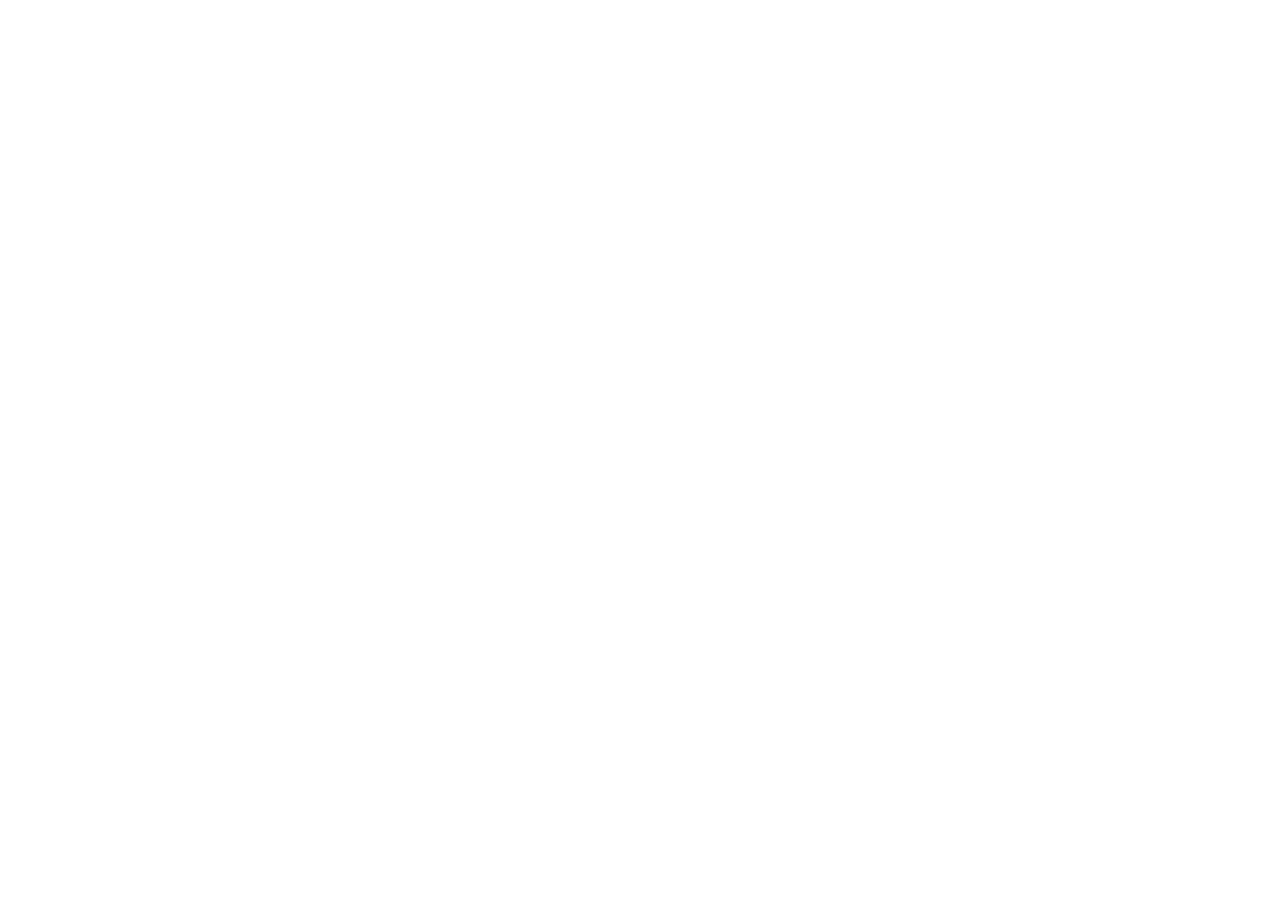
==== index.html @ 4ab43dff "first commit" ====
<!DOCTYPE html>
<html lang="en">
<head>
    <meta charset="UTF-8">
    <meta http-equiv="X-UA-Compatible" content="IE=edge">
    <meta name="viewport" content="width=device-width, initial-scale=1.0">
    <title>Frontend Store</title>
    
    <link rel="stylesheet" href="css/normalize.css">

    <link rel="preconnect" href="https://fonts.googleapis.com">
    <link rel="preconnect" href="https://fonts.gstatic.com" crossorigin>
    <link href="https://fonts.googleapis.com/css2?family=Staatliches&display=swap" rel="stylesheet">
    
    <link rel="stylesheet" href="css/styles.css">
</head>
<body>
    
</body>
</html>
---- css/styles.css ----
:root{
    --primario: #9C27B0;
    --primario-oscuro: #89119D;
    --secundario: #FFCE00;
    --secundario-oscuro: rgb(233,287,2);
    --blanco: #FFF;
    --negro: #000;

    --fuente-principal: 'Staatliches', cursive;
}
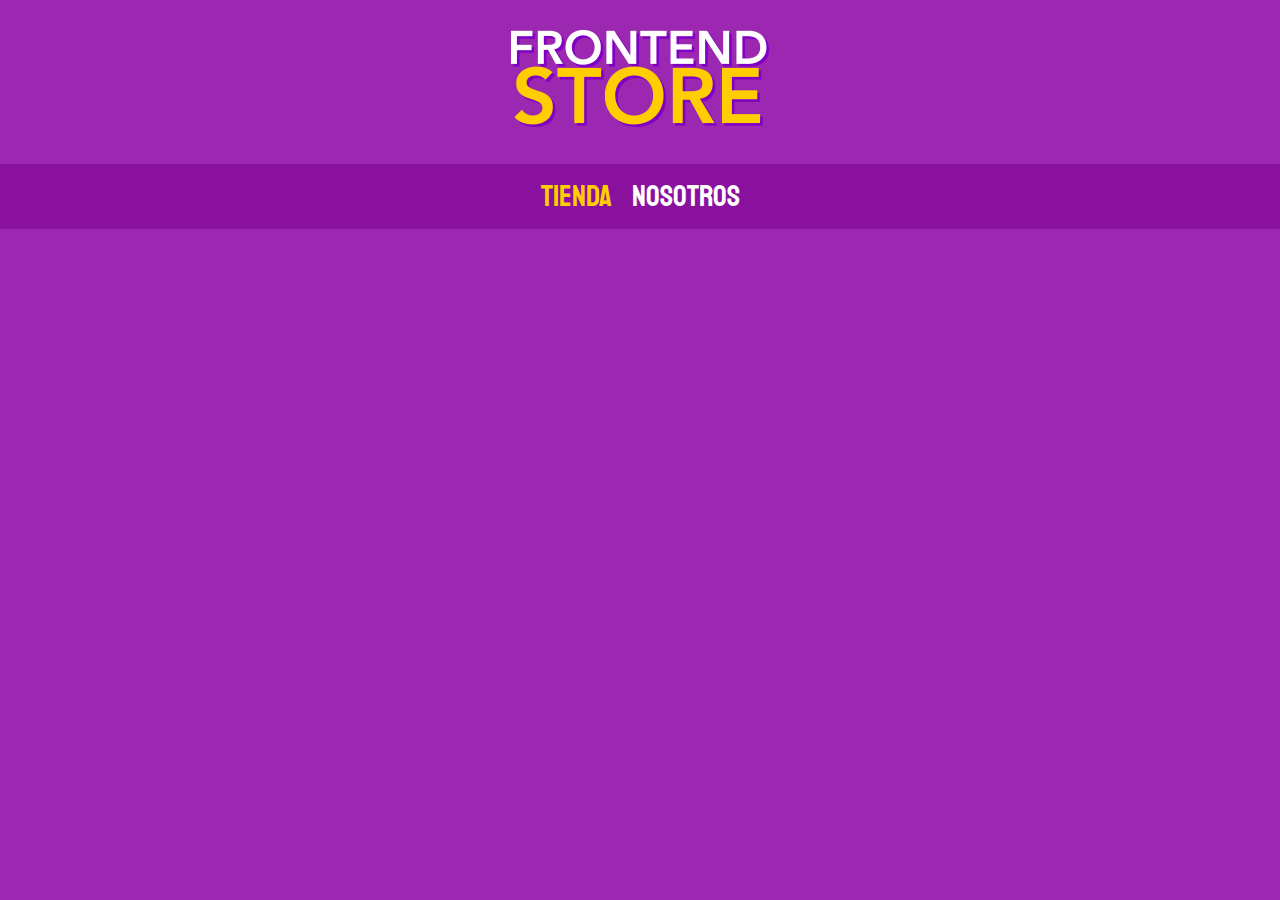
==== commit ff39291a: "Add header and Nav (BEM intro)" ====
--- a/index.html
+++ b/index.html
@@ -5,7 +5,7 @@
     <meta http-equiv="X-UA-Compatible" content="IE=edge">
     <meta name="viewport" content="width=device-width, initial-scale=1.0">
     <title>Frontend Store</title>
-    
+
     <link rel="stylesheet" href="css/normalize.css">
 
     <link rel="preconnect" href="https://fonts.googleapis.com">
@@ -15,6 +15,17 @@
     <link rel="stylesheet" href="css/styles.css">
 </head>
 <body>
+
+    <header class="header">
+        <a href="index.html">
+            <img class="header__logo" src="/img/logo.png" alt="logo">
+        </a>
+    </header>
+
+    <nav class="navegacion">
+        <a class="navegacion__enlace navegacion__enlace--active" href="#">Tienda</a>
+        <a class="navegacion__enlace" href="#">Nosotros</a>
+    </nav>
     
 </body>
 </html>--- a/css/styles.css
+++ b/css/styles.css
@@ -7,4 +7,91 @@
     --negro: #000;
 
     --fuente-principal: 'Staatliches', cursive;
+}
+
+/* apply a natural box layout model to all elements, but allowing components to change */
+html {
+    box-sizing: border-box;
+    font-size: 62.5%; /* Para que 1 rem sea igual a 10px */
+}
+
+*, *:before, *:after {
+    box-sizing: inherit;
+}
+
+/* Globales */
+
+body{
+    background-color: var(--primario);
+    font-size: 1.6rem; /* 16px */
+    line-height: 1.5;
+}
+
+p{
+    font-size: 1.8rem;
+    font-family: Arial, Helvetica, sans-serif;
+    color: var(--blanco);
+}
+
+a{
+    text-decoration: none;
+}
+
+img {
+    max-width: 100%;
+}
+
+h1,h2,h3{
+    text-align: center;
+    color: var(--secundario);
+    font-family: var(--fuente-principal);
+}
+
+h1{
+    font-size: 4rem;
+}
+
+h2{
+    font-size: 3.2rem;
+}
+
+h3{
+    font-size: 2.4rem;
+}
+
+/* ------Utilities--------- */
+
+.main-container{
+    max-width: 120rem;
+    margin: 0 auto
+}
+
+
+/* ------  BEM  --------- */
+.header{
+    display: flex;
+    justify-content: center;
+}
+
+.header__logo{
+    margin: 3rem 0;
+}
+
+.navegacion{
+    background-color: var(--primario-oscuro);
+    padding: 1rem 0;
+    display: flex;
+    justify-content: center;
+    gap: 2rem;
+}
+
+.navegacion__enlace{
+    font-family: var(--fuente-principal);
+    color: var(--blanco);
+    font-size: 3rem;
+}
+
+.navegacion__enlace:hover,
+.navegacion__enlace--active{
+    color: var(--secundario);
 }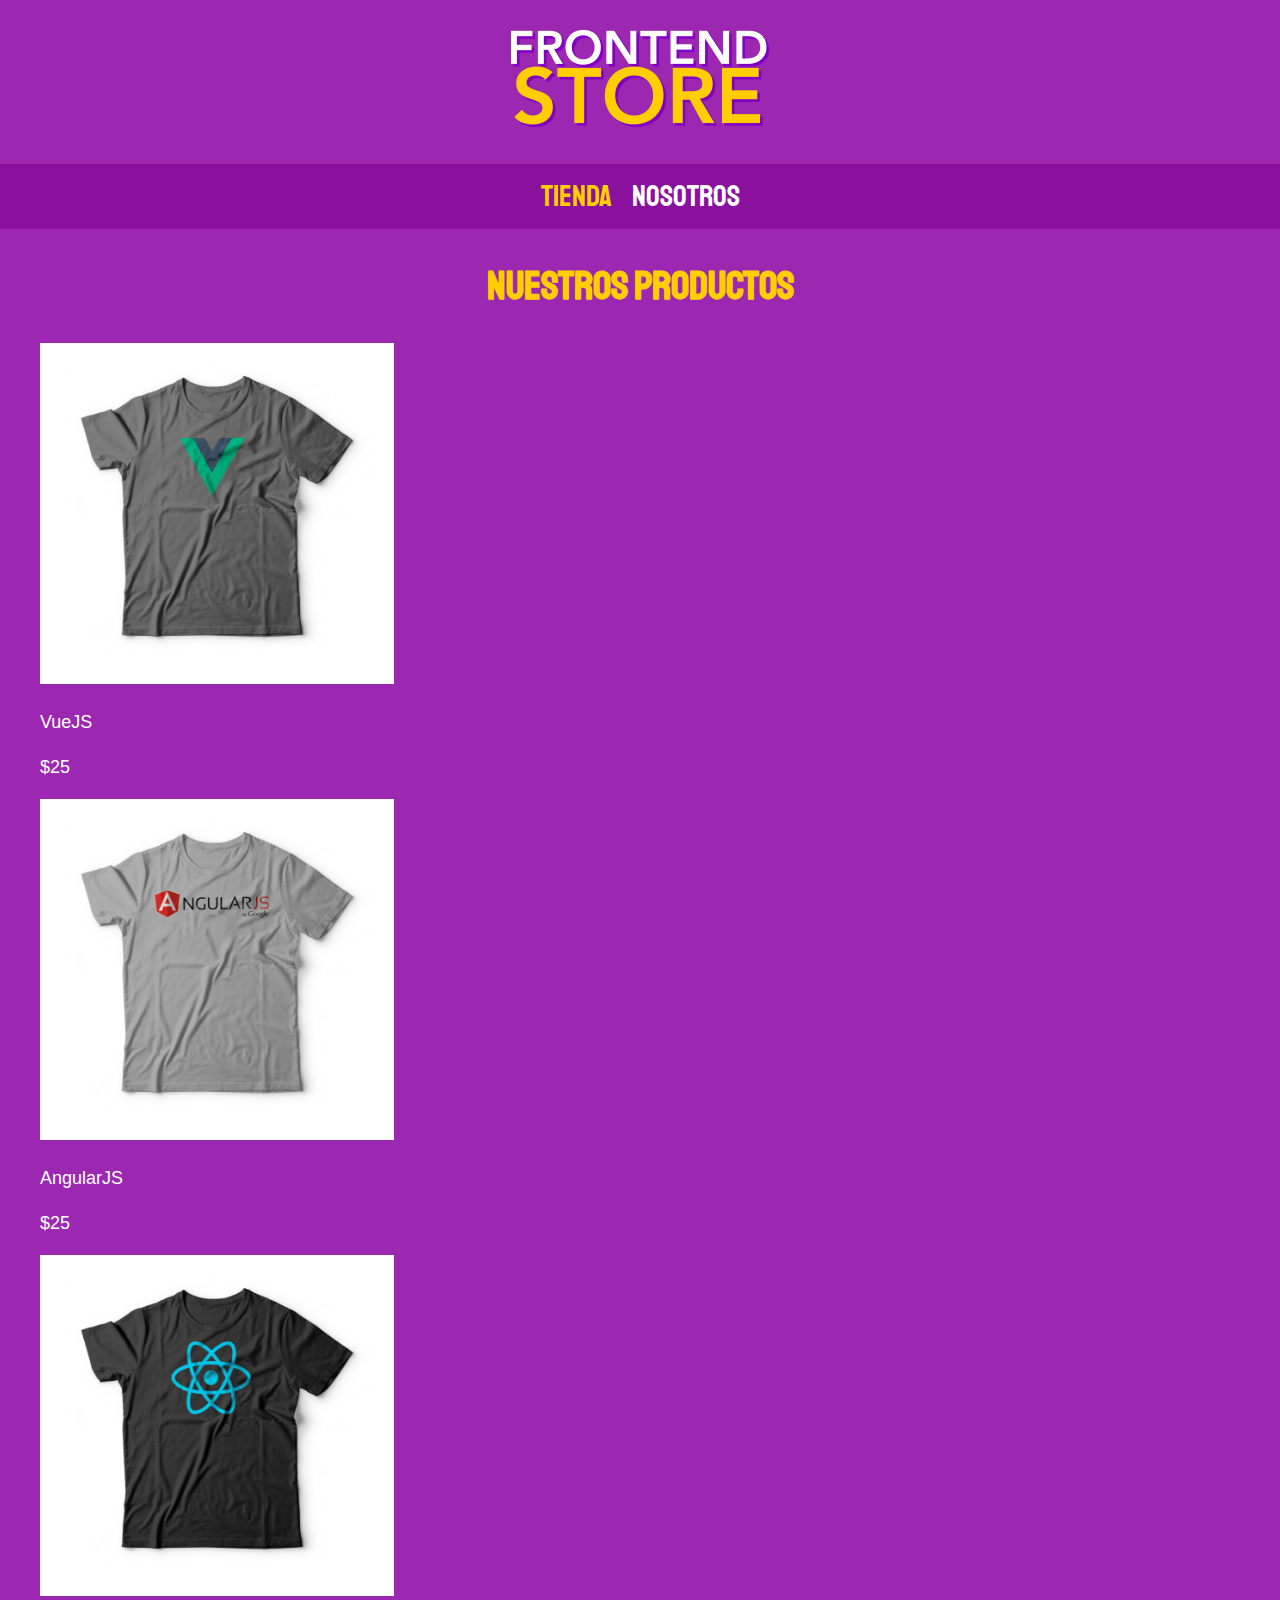
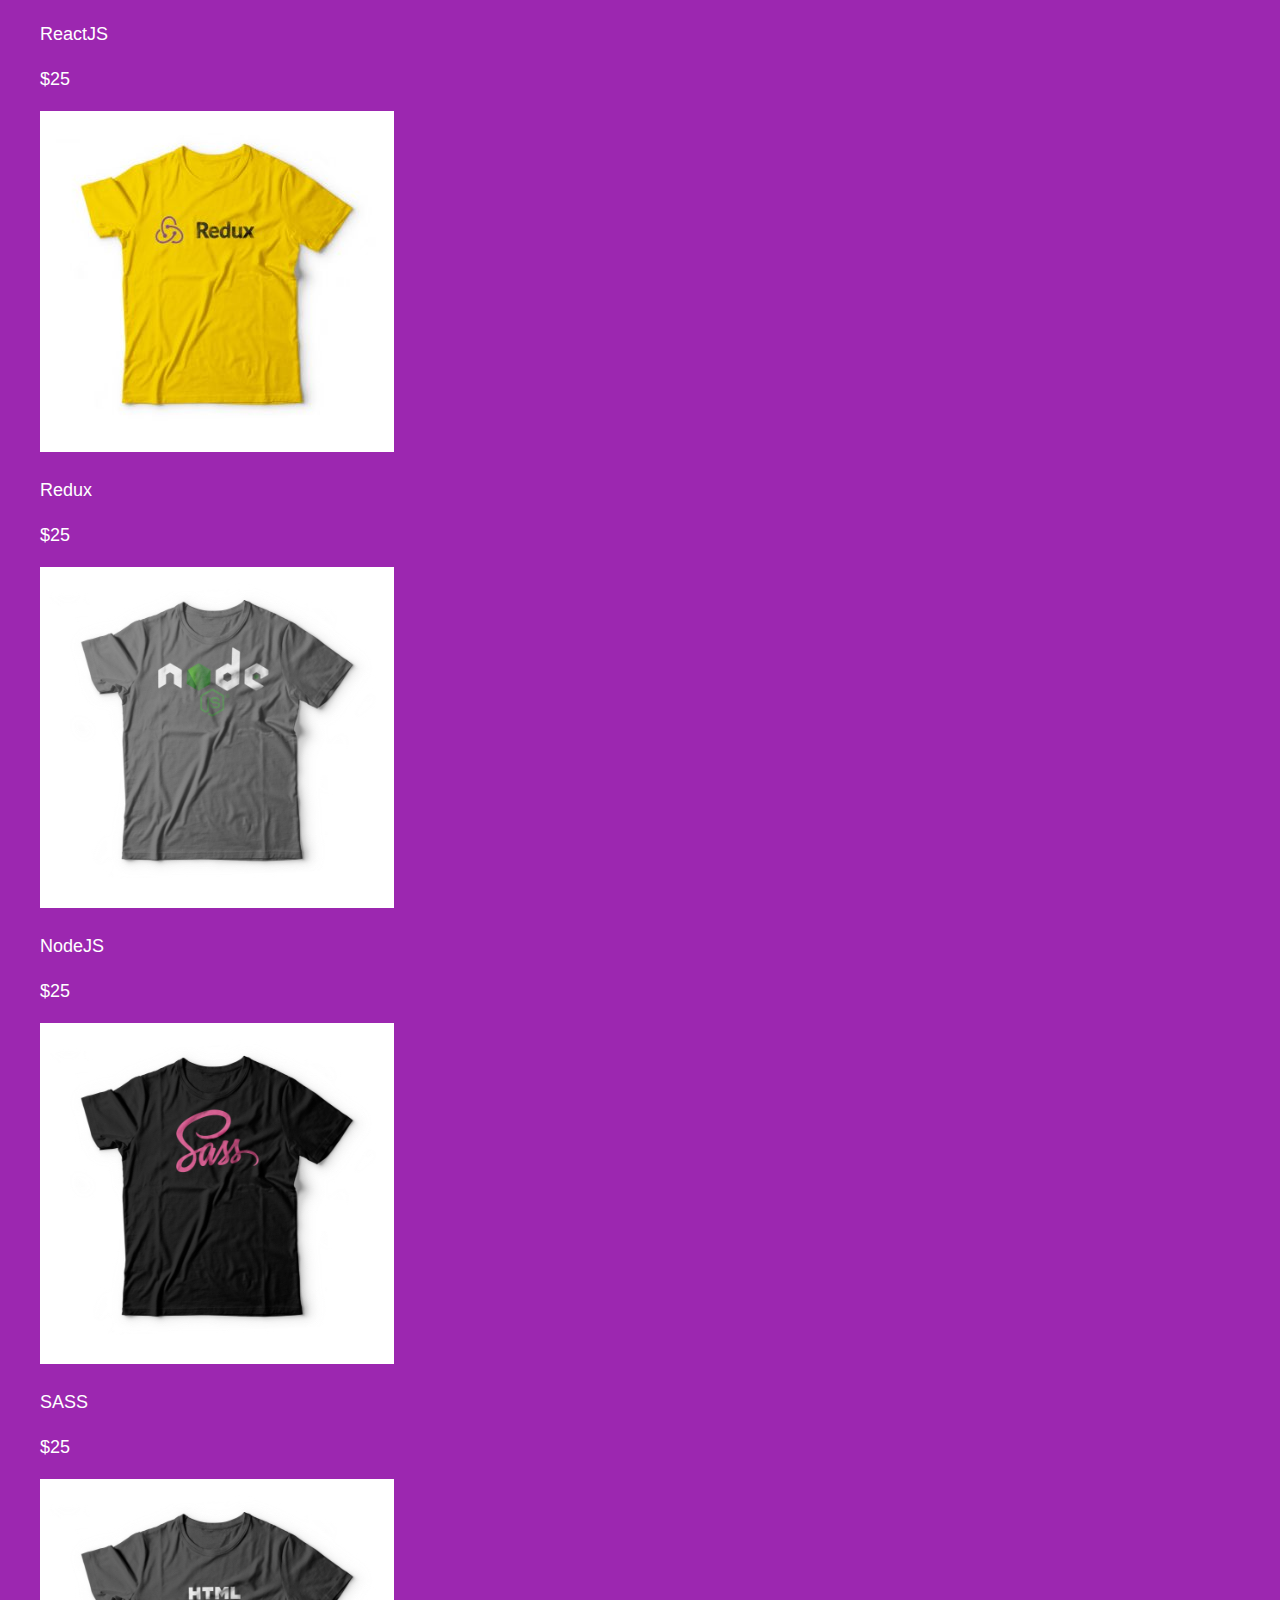
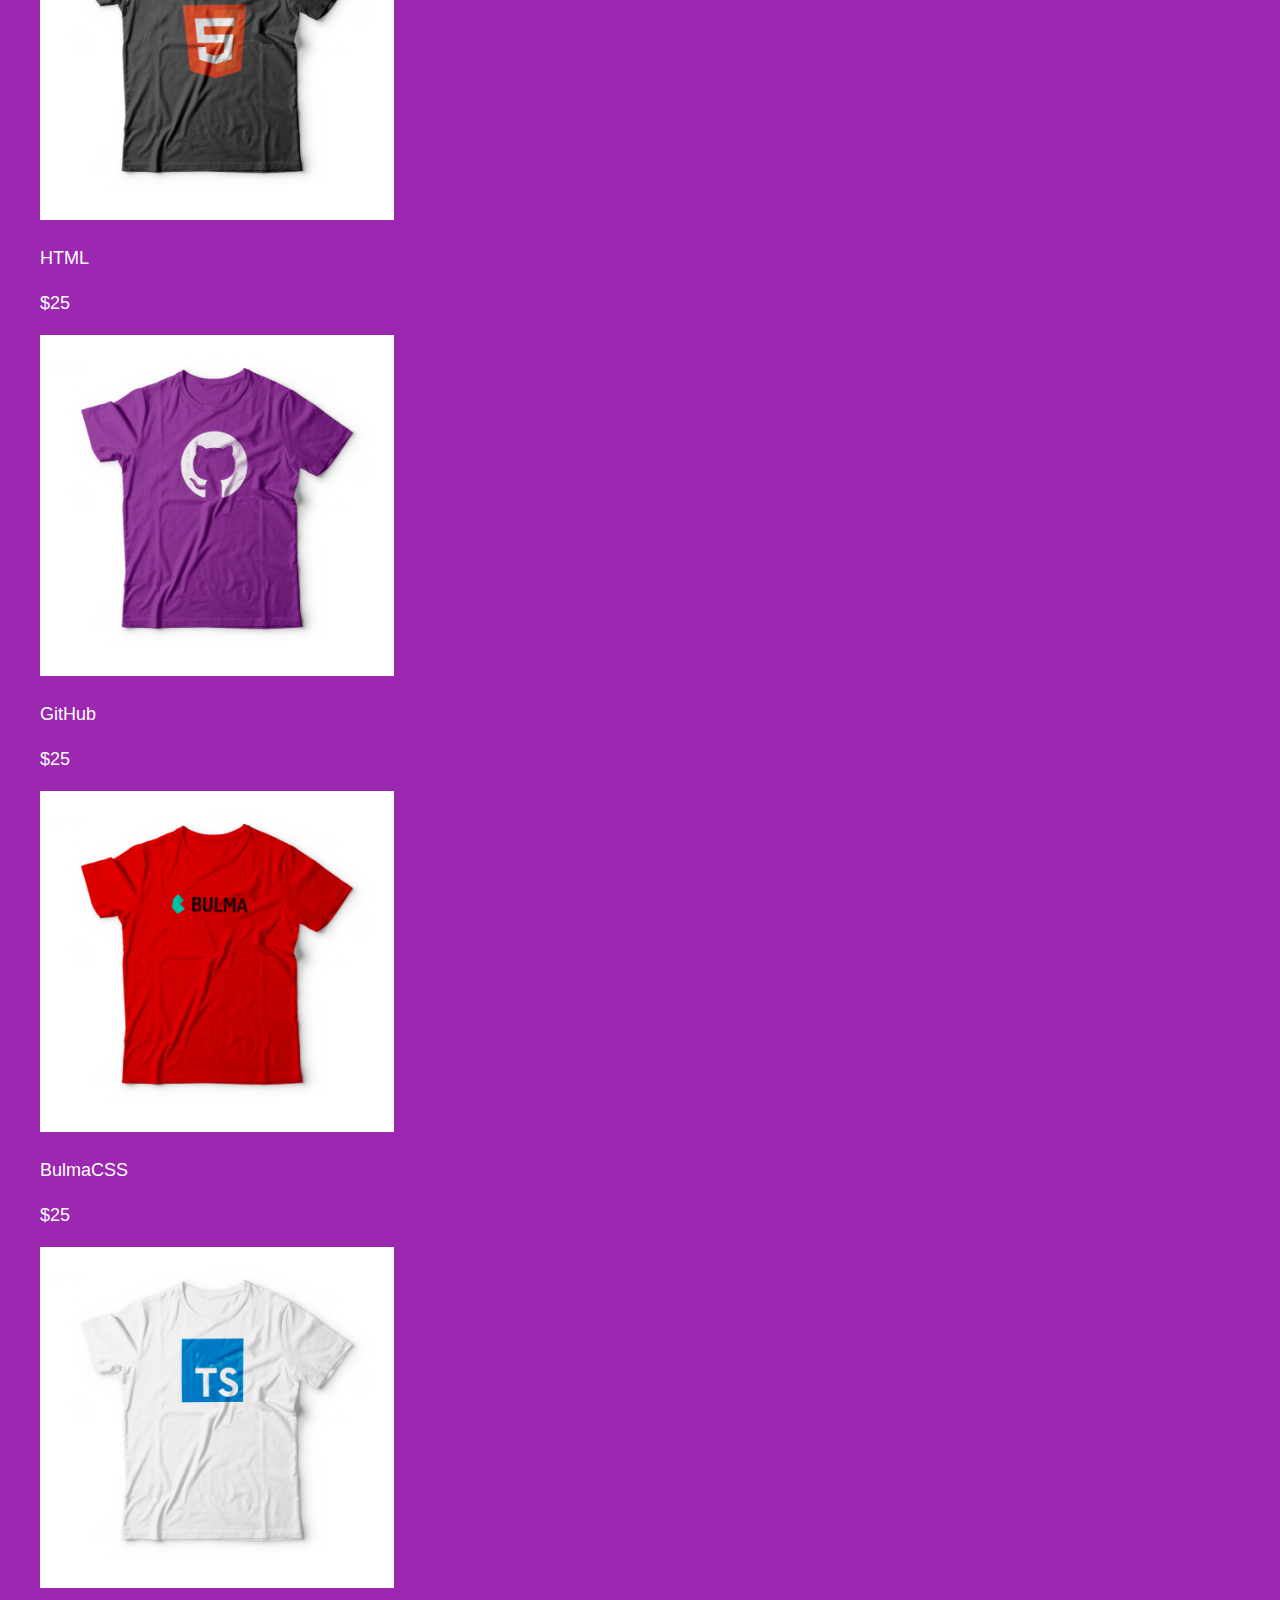
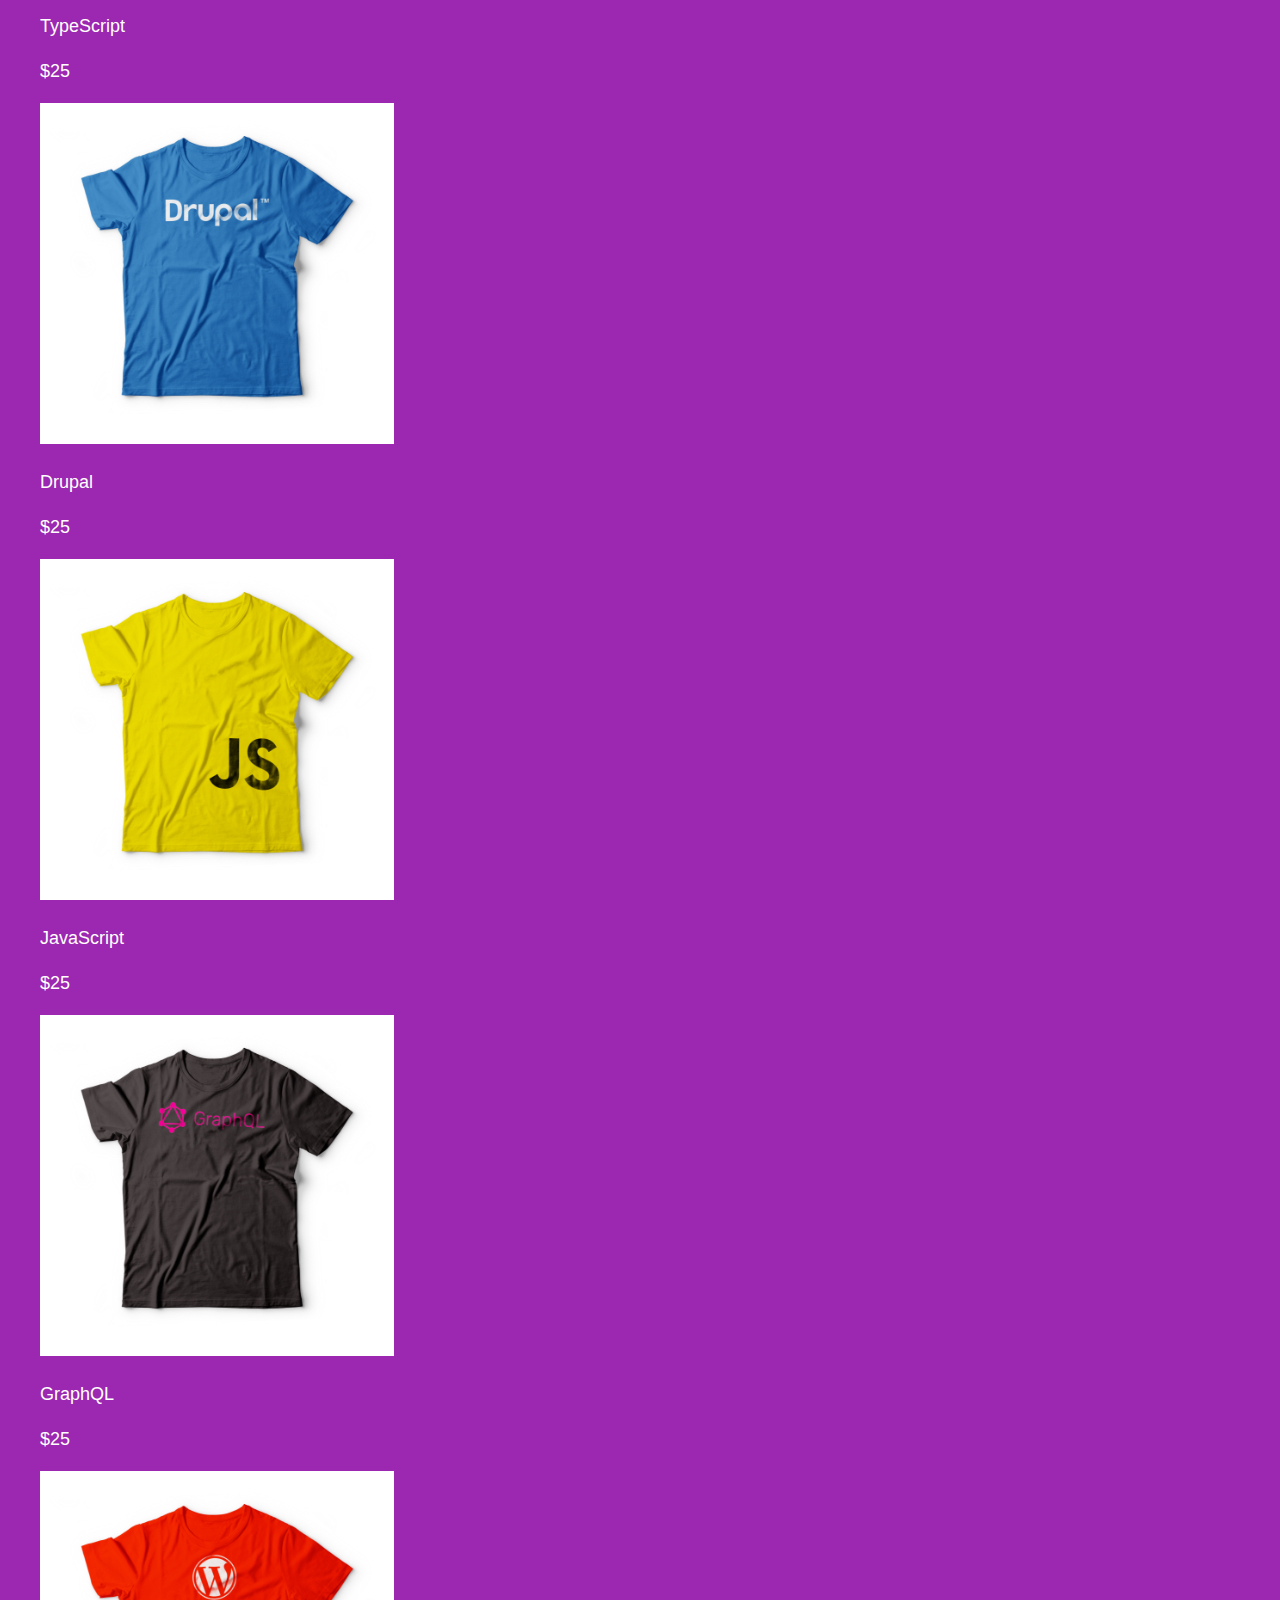
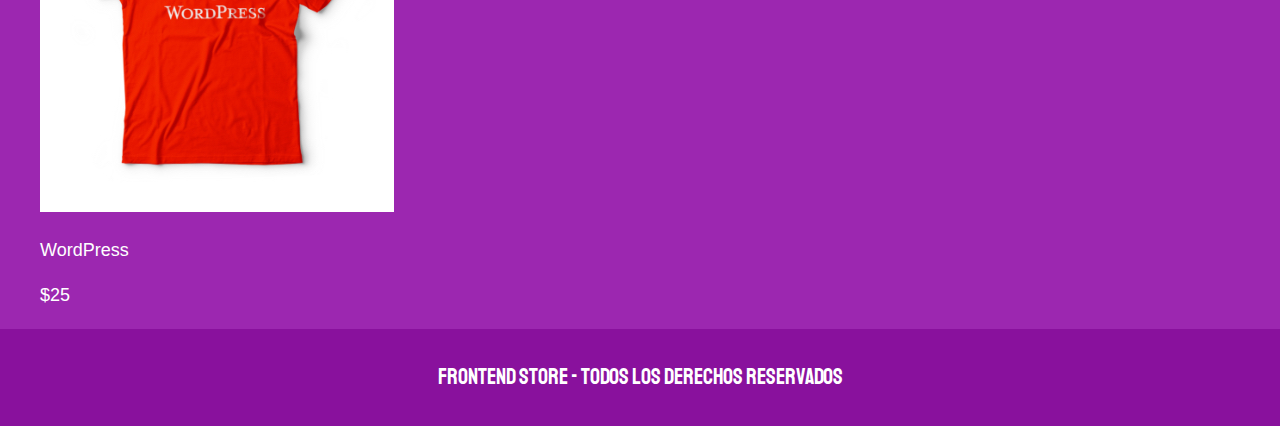
==== commit 484b176f: "Add product entries with image" ====
--- a/index.html
+++ b/index.html
@@ -23,9 +23,159 @@
     </header>
 
     <nav class="navegacion">
-        <a class="navegacion__enlace navegacion__enlace--active" href="#">Tienda</a>
-        <a class="navegacion__enlace" href="#">Nosotros</a>
+        <a class="navegacion__enlace navegacion__enlace--active" href="index.html">Tienda</a>
+        <a class="navegacion__enlace" href="nosotros.html">Nosotros</a>
     </nav>
+
+    <main class="main-container">
+        <h1>Nuestros Productos</h1>
+
+        <div class="grid">
+            <div class="producto">
+                <a href="producto.html">
+                    <img class="producto__image" src="img/1.jpg" alt="Imagen camisa">
+                    <div class="producto__info">
+                        <p class="producto__name">VueJS</p>
+                        <p class="producto__price">$25</p>
+                    </div>
+                </a>
+            </div> <!-- .producto -->
+
+            <div class="producto">
+                <a href="producto.html">
+                    <img class="producto__image" src="img/2.jpg" alt="Imagen camisa">
+                    <div class="producto__info">
+                        <p class="producto__name">AngularJS</p>
+                        <p class="producto__price">$25</p>
+                    </div>
+                </a>
+            </div> <!-- .producto -->
+
+            <div class="producto">
+                <a href="producto.html">
+                    <img class="producto__image" src="img/3.jpg" alt="Imagen camisa">
+                    <div class="producto__info">
+                        <p class="producto__name">ReactJS</p>
+                        <p class="producto__price">$25</p>
+                    </div>
+                </a>
+            </div> <!-- .producto -->
+
+            <div class="producto">
+                <a href="producto.html">
+                    <img class="producto__image" src="img/4.jpg" alt="Imagen camisa">
+                    <div class="producto__info">
+                        <p class="producto__name">Redux</p>
+                        <p class="producto__price">$25</p>
+                    </div>
+                </a>
+            </div> <!-- .producto -->
+
+            <div class="producto">
+                <a href="producto.html">
+                    <img class="producto__image" src="img/5.jpg" alt="Imagen camisa">
+                    <div class="producto__info">
+                        <p class="producto__name">NodeJS</p>
+                        <p class="producto__price">$25</p>
+                    </div>
+                </a>
+            </div> <!-- .producto -->
+
+            <div class="producto">
+                <a href="producto.html">
+                    <img class="producto__image" src="img/6.jpg" alt="Imagen camisa">
+                    <div class="producto__info">
+                        <p class="producto__name">SASS</p>
+                        <p class="producto__price">$25</p>
+                    </div>
+                </a>
+            </div> <!-- .producto -->
+
+            <div class="producto">
+                <a href="producto.html">
+                    <img class="producto__image" src="img/7.jpg" alt="Imagen camisa">
+                    <div class="producto__info">
+                        <p class="producto__name">HTML</p>
+                        <p class="producto__price">$25</p>
+                    </div>
+                </a>
+            </div> <!-- .producto -->
+
+            <div class="producto">
+                <a href="producto.html">
+                    <img class="producto__image" src="img/8.jpg" alt="Imagen camisa">
+                    <div class="producto__info">
+                        <p class="producto__name">GitHub</p>
+                        <p class="producto__price">$25</p>
+                    </div>
+                </a>
+            </div> <!-- .producto -->
+
+            <div class="producto">
+                <a href="producto.html">
+                    <img class="producto__image" src="img/9.jpg" alt="Imagen camisa">
+                    <div class="producto__info">
+                        <p class="producto__name">BulmaCSS</p>
+                        <p class="producto__price">$25</p>
+                    </div>
+                </a>
+            </div> <!-- .producto -->
+
+            <div class="producto">
+                <a href="producto.html">
+                    <img class="producto__image" src="img/10.jpg" alt="Imagen camisa">
+                    <div class="producto__info">
+                        <p class="producto__name">TypeScript</p>
+                        <p class="producto__price">$25</p>
+                    </div>
+                </a>
+            </div> <!-- .producto -->
+
+            <div class="producto">
+                <a href="producto.html">
+                    <img class="producto__image" src="img/11.jpg" alt="Imagen camisa">
+                    <div class="producto__info">
+                        <p class="producto__name">Drupal</p>
+                        <p class="producto__price">$25</p>
+                    </div>
+                </a>
+            </div> <!-- .producto -->
+
+            <div class="producto">
+                <a href="producto.html">
+                    <img class="producto__image" src="img/12.jpg" alt="Imagen camisa">
+                    <div class="producto__info">
+                        <p class="producto__name">JavaScript</p>
+                        <p class="producto__price">$25</p>
+                    </div>
+                </a>
+            </div> <!-- .producto -->
+
+            <div class="producto">
+                <a href="producto.html">
+                    <img class="producto__image" src="img/13.jpg" alt="Imagen camisa">
+                    <div class="producto__info">
+                        <p class="producto__name">GraphQL</p>
+                        <p class="producto__price">$25</p>
+                    </div>
+                </a>
+            </div> <!-- .producto -->
+
+            <div class="producto">
+                <a href="producto.html">
+                    <img class="producto__image" src="img/14.jpg" alt="Imagen camisa">
+                    <div class="producto__info">
+                        <p class="producto__name">WordPress</p>
+                        <p class="producto__price">$25</p>
+                    </div>
+                </a>
+            </div> <!-- .producto -->
+        </div>
+    </main>
+
+    <footer class="footer"> 
+        <p class="footer__text">Frontend Store - Todos los derechos reservados</p>
+    </footer>
     
 </body>
 </html>--- a/css/styles.css
+++ b/css/styles.css
@@ -94,4 +94,36 @@
 .navegacion__enlace:hover,
 .navegacion__enlace--active{
     color: var(--secundario);
-}+}
+
+.producto{
+
+}
+
+.producto__image{
+
+}
+
+.producto__info{
+
+}
+
+.producto__name{
+
+}
+
+.producto__price{
+    
+}
+
+.footer{
+    background-color: var(--primario-oscuro);
+    padding: 1rem 0;
+    margin-top: 2rem;
+}
+
+.footer__text{
+    font-family: var(--fuente-principal);
+    text-align: center;
+    font-size: 2.2rem;
+}
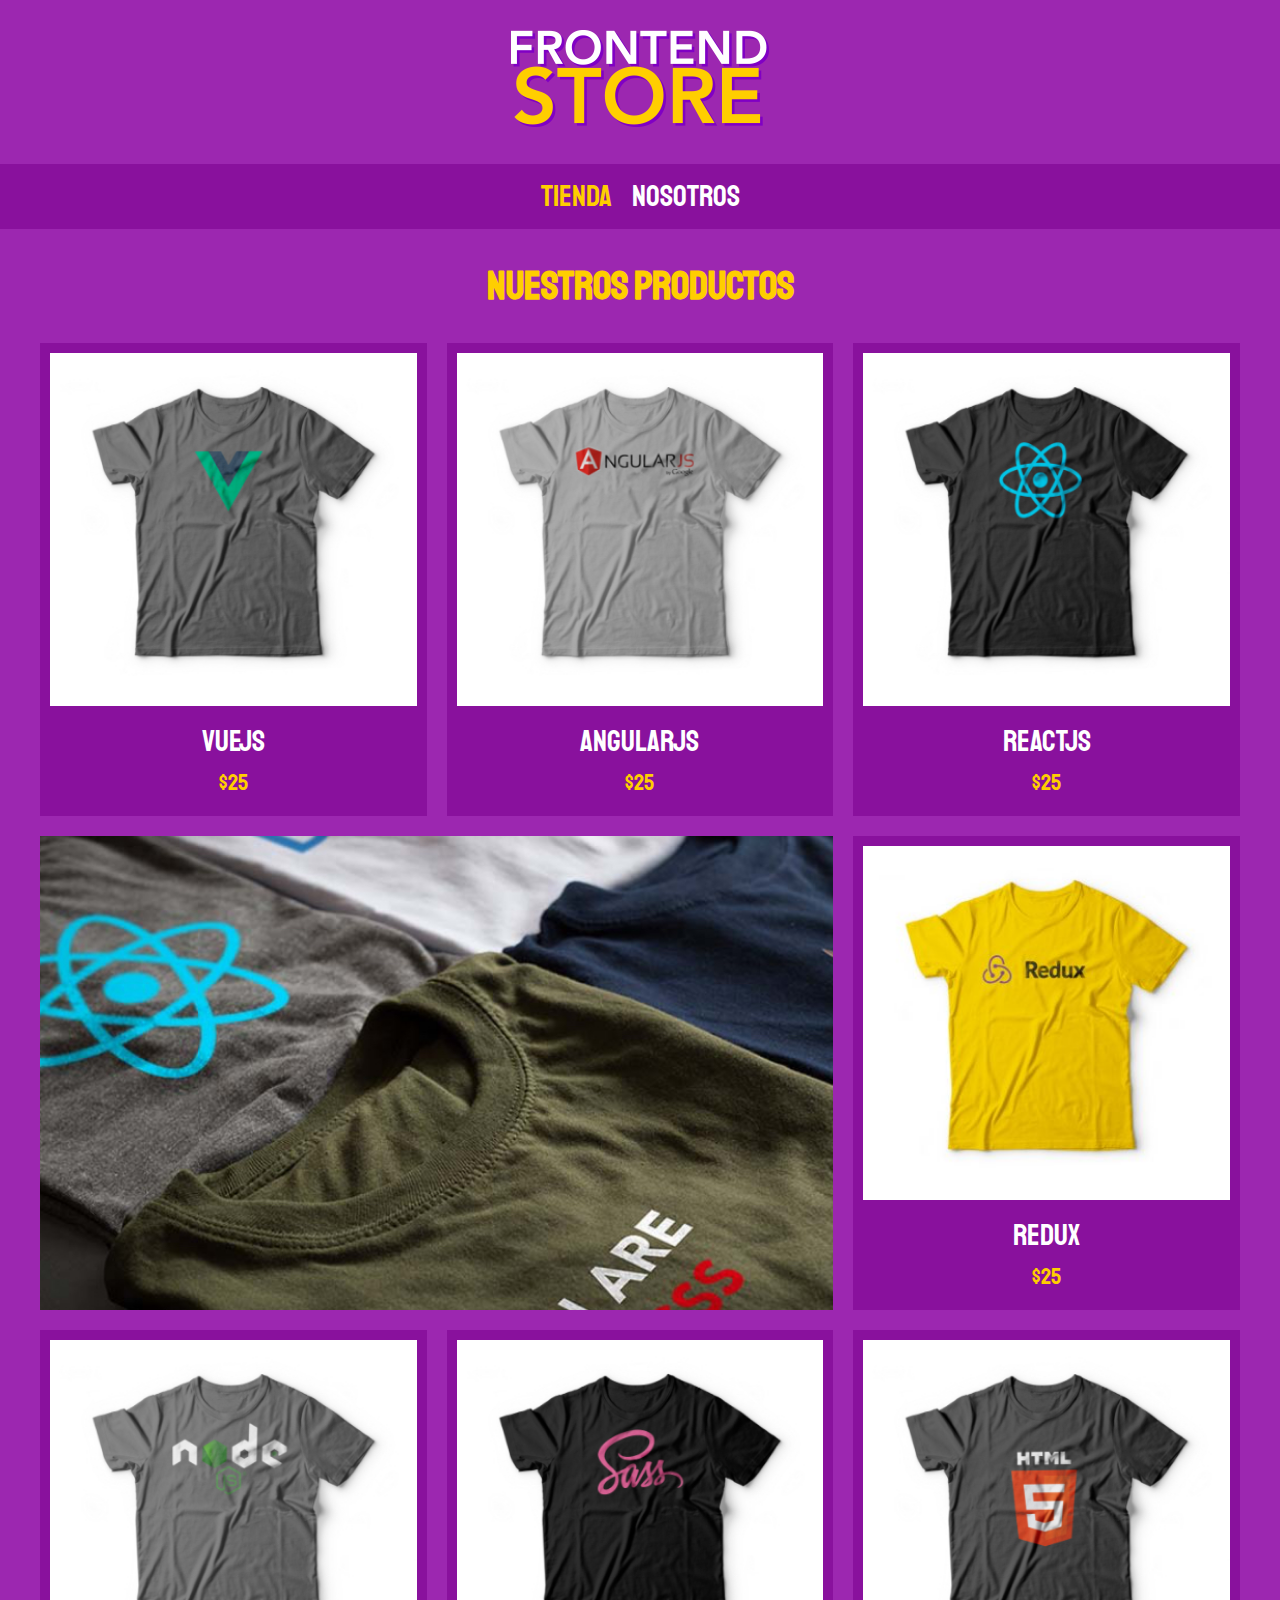
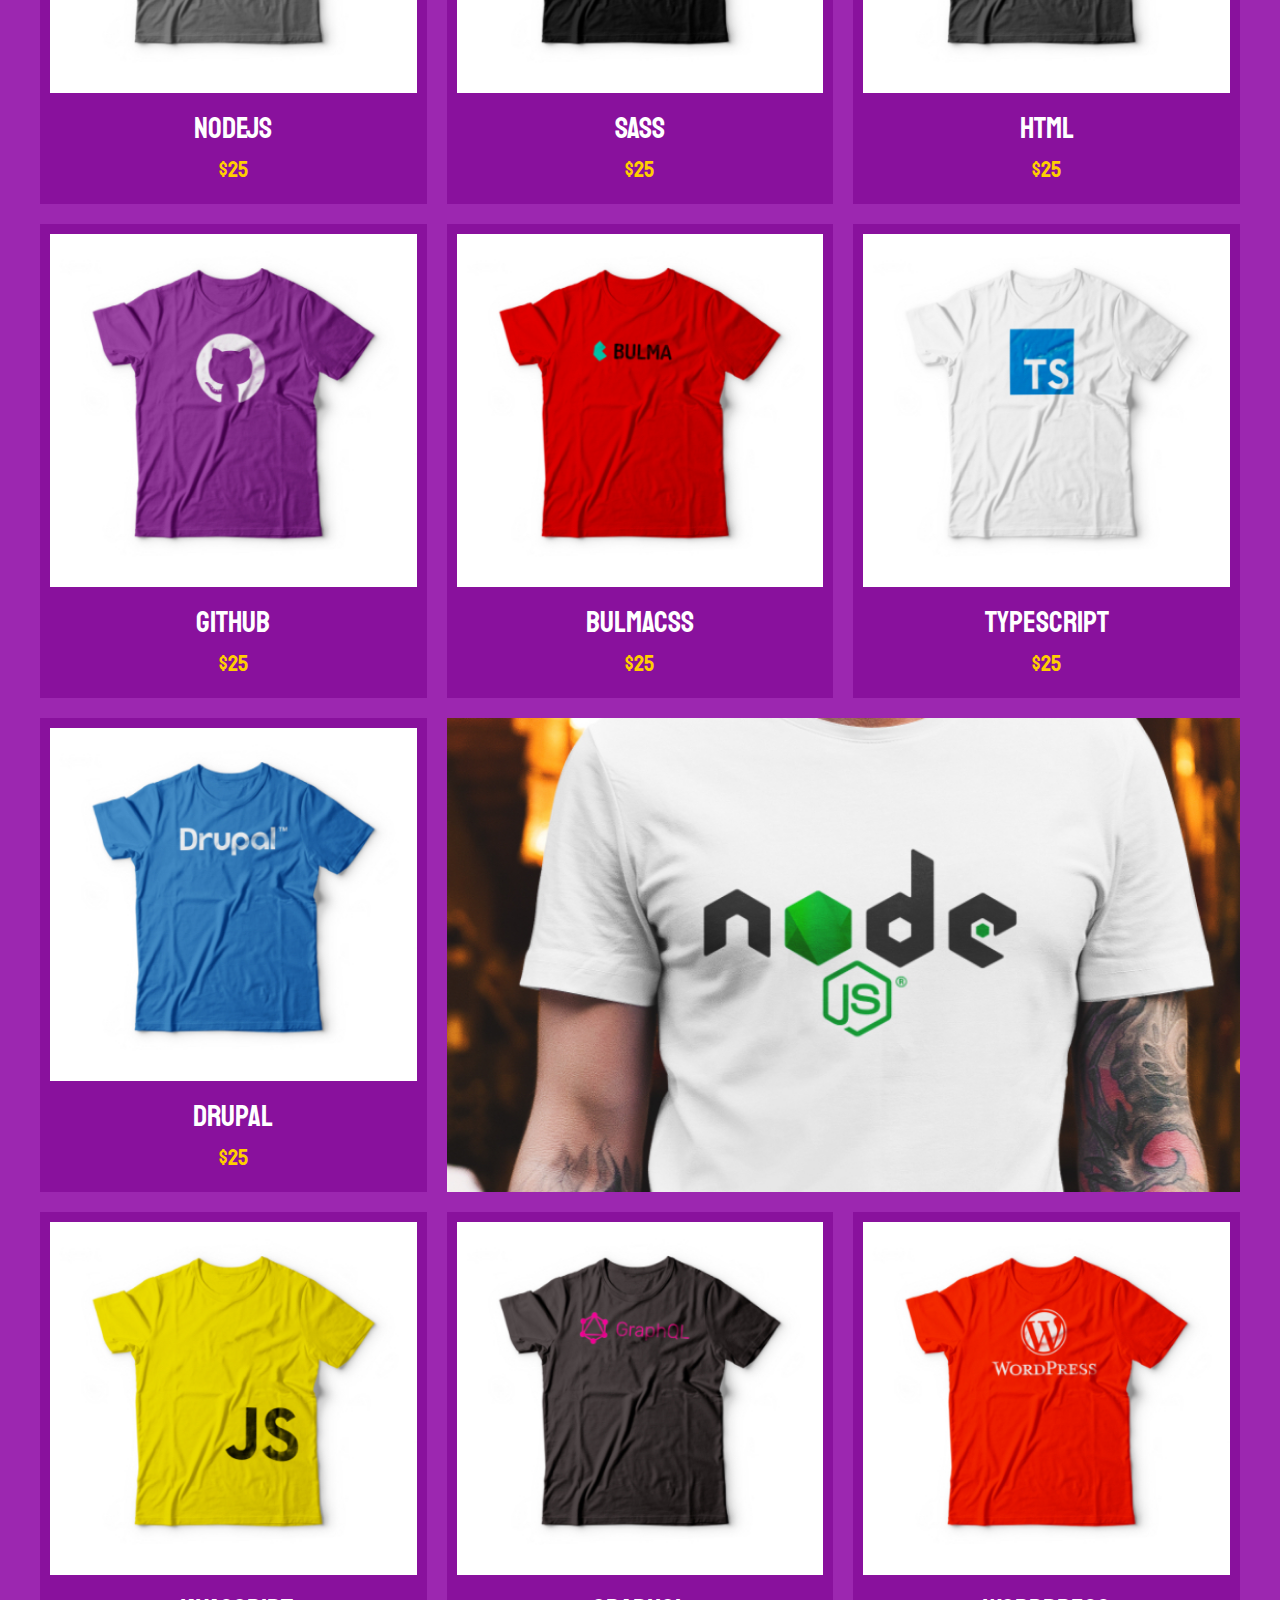
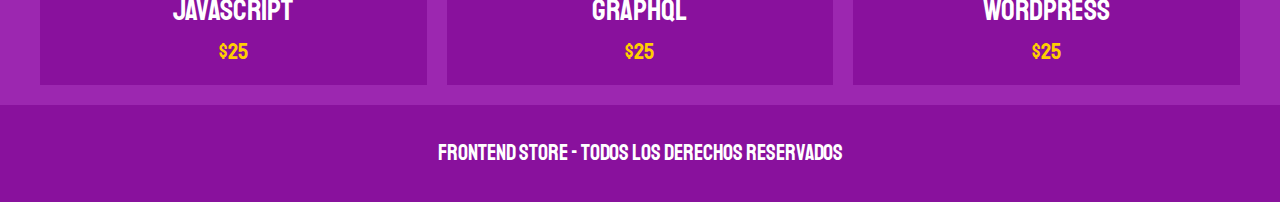
==== commit be63b30e: "Add grid productos style" ====
--- a/index.html
+++ b/index.html
@@ -170,7 +170,10 @@
                     </div>
                 </a>
             </div> <!-- .producto -->
-        </div>
+
+            <div class="grafico grafico--camisas"></div>
+            <div class="grafico grafico--node"></div>
+        </div> <!-- .grid -->
     </main>
 
     <footer class="footer"> 
--- a/css/styles.css
+++ b/css/styles.css
@@ -96,12 +96,27 @@
     color: var(--secundario);
 }
 
+/* Grid */
+
+.grid{
+    display: grid;
+    grid-template-columns: repeat(2,1fr);
+    gap: 2rem;
+}
+
+@media(min-width: 768px){
+    .grid{
+        grid-template-columns: 1fr 1fr 1fr;
+    }
+}
+
 .producto{
-
+    background-color: var(--primario-oscuro);
+    padding: 1rem;
 }
 
 .producto__image{
-
+    width: 100%;
 }
 
 .producto__info{
@@ -109,11 +124,20 @@
 }
 
 .producto__name{
-
+    font-size: 3rem;
 }
 
 .producto__price{
-    
+    font-size: 2.3rem;
+    color: var(--secundario);
+}
+
+.producto__name,
+.producto__price{
+    font-family: var(--fuente-principal);
+    margin: 1rem 0;
+    text-align: center;
+    line-height: 1.2;
 }
 
 .footer{
@@ -127,3 +151,30 @@
     text-align: center;
     font-size: 2.2rem;
 }
+
+
+.grafico{
+    min-height: 30rem;
+    background-repeat: no-repeat;
+    background-size: cover;
+}
+
+.grafico--camisas{
+    grid-row: 2/3;
+    grid-column: 1/3;
+    background-image: url(/img/grafico1.jpg);
+}
+
+.grafico--node{
+    background-image: url(/img/grafico2.jpg);
+    grid-column: 1/3;
+    grid-row: 8/9;
+}
+
+
+@media(min-width: 768px){
+    .grafico--node{
+        grid-row: 5/6;
+        grid-column: 2/4;
+    }
+}